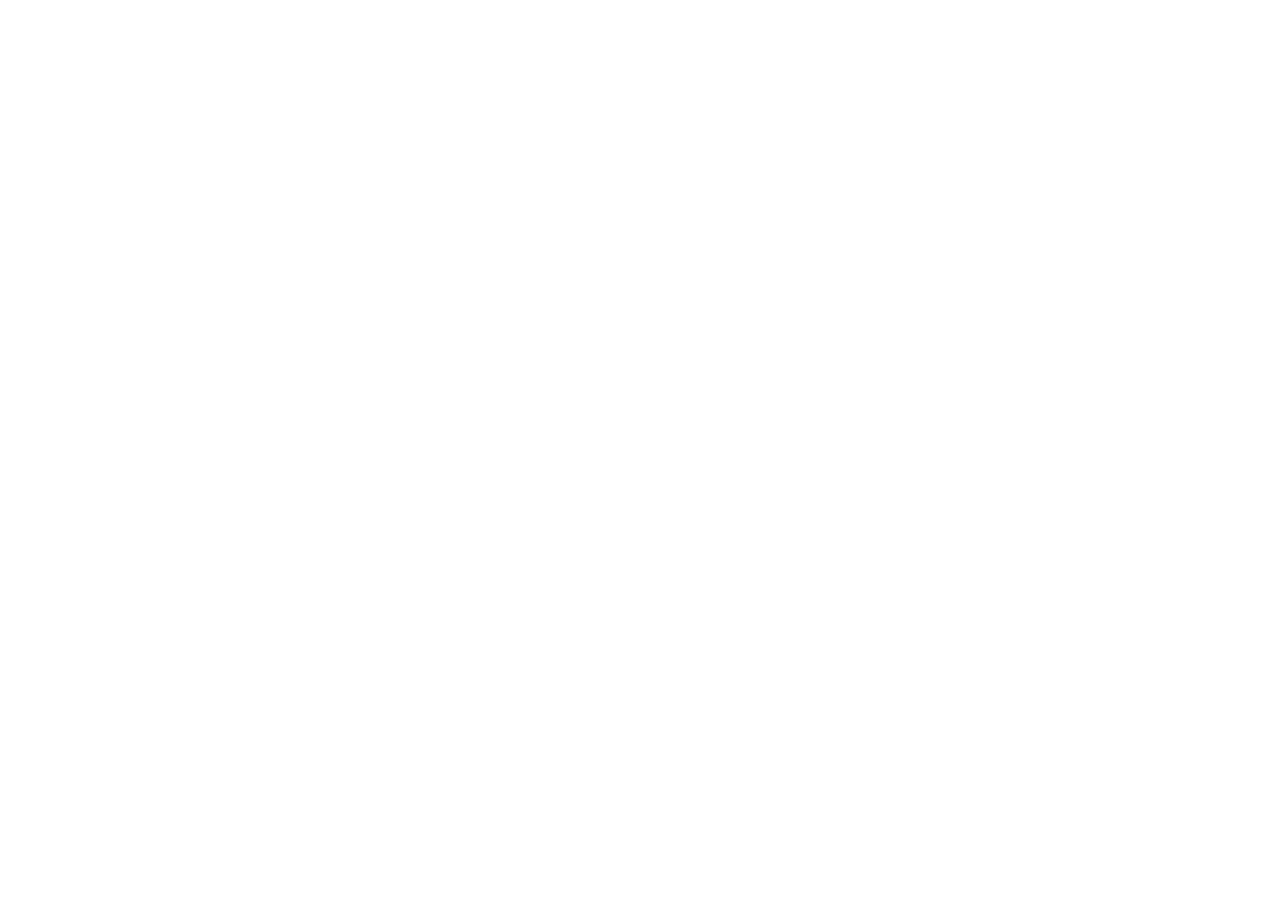
==== index.html @ 80e7372c "add first html" ====
<html>
  <head>
    <meta charset="utf-8" />
    <script type="importmap">
      {
        "imports": {
          "three": "https://cdn.jsdelivr.net/npm/three@0.167.0/build/three.module.js"
        }
      }
    </script>
    <script type="module">
      import * as THREE from "three";

      // サイズを指定
      const width = 960;
      const height = 540;

      // レンダラーを作成
      const renderer = new THREE.WebGLRenderer({
        canvas: document.querySelector("#myCanvas"),
      });
      renderer.setPixelRatio(window.devicePixelRatio);
      renderer.setSize(width, height);

      // シーンを作成
      const scene = new THREE.Scene();

      // カメラを作成
      const camera = new THREE.PerspectiveCamera(45, width / height);
      camera.position.set(0, 0, +1000);

      // 箱を作成
      const geometry = new THREE.BoxGeometry(400, 400, 400);
      const material = new THREE.MeshNormalMaterial();
      const box = new THREE.Mesh(geometry, material);
      scene.add(box);

      tick();

      // 毎フレーム時に実行されるループイベントです
      function tick() {
        box.rotation.y += 0.01;
        renderer.render(scene, camera); // レンダリング

        requestAnimationFrame(tick);
      }
    </script>
  </head>
  <body>
    <canvas id="myCanvas"></canvas>
  </body>
</html>
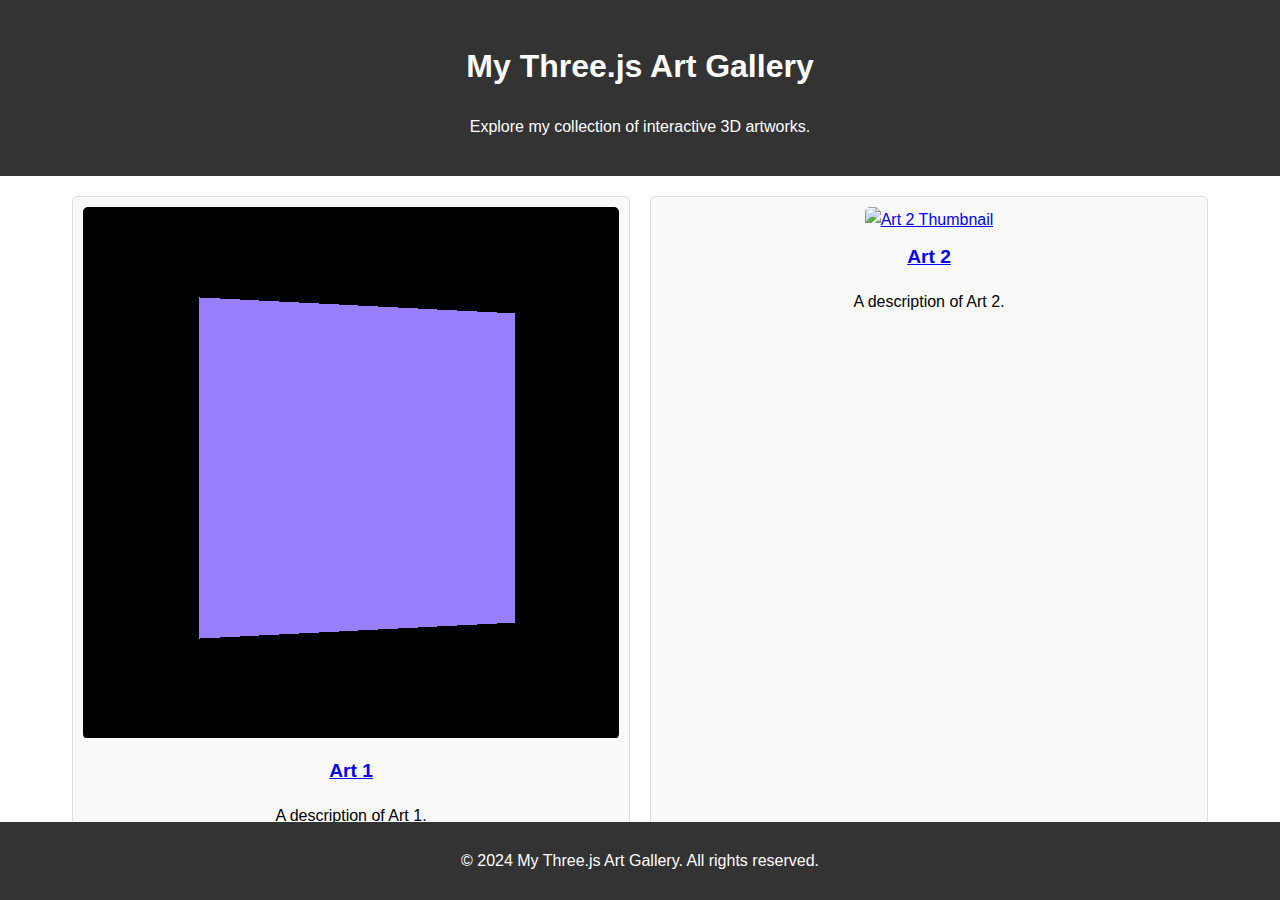
==== commit c501c15d: "initial template" ====
--- a/index.html
+++ b/index.html
@@ -1,52 +1,43 @@
-<html>
-  <head>
-    <meta charset="utf-8" />
-    <script type="importmap">
-      {
-        "imports": {
-          "three": "https://cdn.jsdelivr.net/npm/three@0.167.0/build/three.module.js"
-        }
-      }
-    </script>
-    <script type="module">
-      import * as THREE from "three";
-
-      // サイズを指定
-      const width = 960;
-      const height = 540;
-
-      // レンダラーを作成
-      const renderer = new THREE.WebGLRenderer({
-        canvas: document.querySelector("#myCanvas"),
-      });
-      renderer.setPixelRatio(window.devicePixelRatio);
-      renderer.setSize(width, height);
-
-      // シーンを作成
-      const scene = new THREE.Scene();
-
-      // カメラを作成
-      const camera = new THREE.PerspectiveCamera(45, width / height);
-      camera.position.set(0, 0, +1000);
-
-      // 箱を作成
-      const geometry = new THREE.BoxGeometry(400, 400, 400);
-      const material = new THREE.MeshNormalMaterial();
-      const box = new THREE.Mesh(geometry, material);
-      scene.add(box);
-
-      tick();
-
-      // 毎フレーム時に実行されるループイベントです
-      function tick() {
-        box.rotation.y += 0.01;
-        renderer.render(scene, camera); // レンダリング
-
-        requestAnimationFrame(tick);
-      }
-    </script>
-  </head>
-  <body>
-    <canvas id="myCanvas"></canvas>
-  </body>
-</html>+<!DOCTYPE html>
+<html lang="en">
+<head>
+    <meta charset="UTF-8">
+    <meta name="viewport" content="width=device-width, initial-scale=1.0">
+    <title>My Three.js Art Gallery</title>
+    <link rel="stylesheet" href="assets/css/main.css">
+</head>
+<body>
+    <header>
+        <h1>My Three.js Art Gallery</h1>
+        <p>Explore my collection of interactive 3D artworks.</p>
+    </header>
+
+    <main>
+        <section class="gallery">
+            <!-- Art 1 -->
+            <div class="art-item">
+                <a href="artworks/art1/index.html">
+                    <img src="artworks/art1/thumbnail.png" alt="Art 1 Thumbnail">
+                    <h2>Art 1</h2>
+                </a>
+                <p>A description of Art 1.</p>
+            </div>
+
+            <!-- Art 2 -->
+            <div class="art-item">
+                <a href="artworks/art2/index.html">
+                    <img src="assets/images/art2-thumbnail.png" alt="Art 2 Thumbnail">
+                    <h2>Art 2</h2>
+                </a>
+                <p>A description of Art 2.</p>
+            </div>
+
+            <!-- Add more artworks here -->
+        </section>
+    </main>
+
+    <footer>
+        <p>&copy; 2024 My Three.js Art Gallery. All rights reserved.</p>
+    </footer>
+</body>
+</html>
--- a/assets/css/main.css
+++ b/assets/css/main.css
@@ -0,0 +1,57 @@
+body {
+    font-family: Arial, sans-serif;
+    margin: 0;
+    padding: 0;
+    line-height: 1.6;
+}
+
+header {
+    text-align: center;
+    background: #333;
+    color: #fff;
+    padding: 20px 0;
+}
+
+main {
+    padding: 20px;
+    display: flex;
+    justify-content: center;
+    flex-wrap: wrap;
+}
+
+.gallery {
+    display: grid;
+    grid-template-columns: repeat(auto-fit, minmax(200px, 1fr));
+    gap: 20px;
+    max-width: 1200px;
+    margin: 0 auto;
+}
+
+.art-item {
+    text-align: center;
+    background: #f9f9f9;
+    padding: 10px;
+    border: 1px solid #ddd;
+    border-radius: 5px;
+}
+
+.art-item img {
+    width: 100%;
+    height: auto;
+    border-radius: 5px;
+}
+
+.art-item h2 {
+    margin: 10px 0;
+    font-size: 1.2em;
+}
+
+footer {
+    text-align: center;
+    background: #333;
+    color: #fff;
+    padding: 10px 0;
+    position: fixed;
+    width: 100%;
+    bottom: 0;
+}
